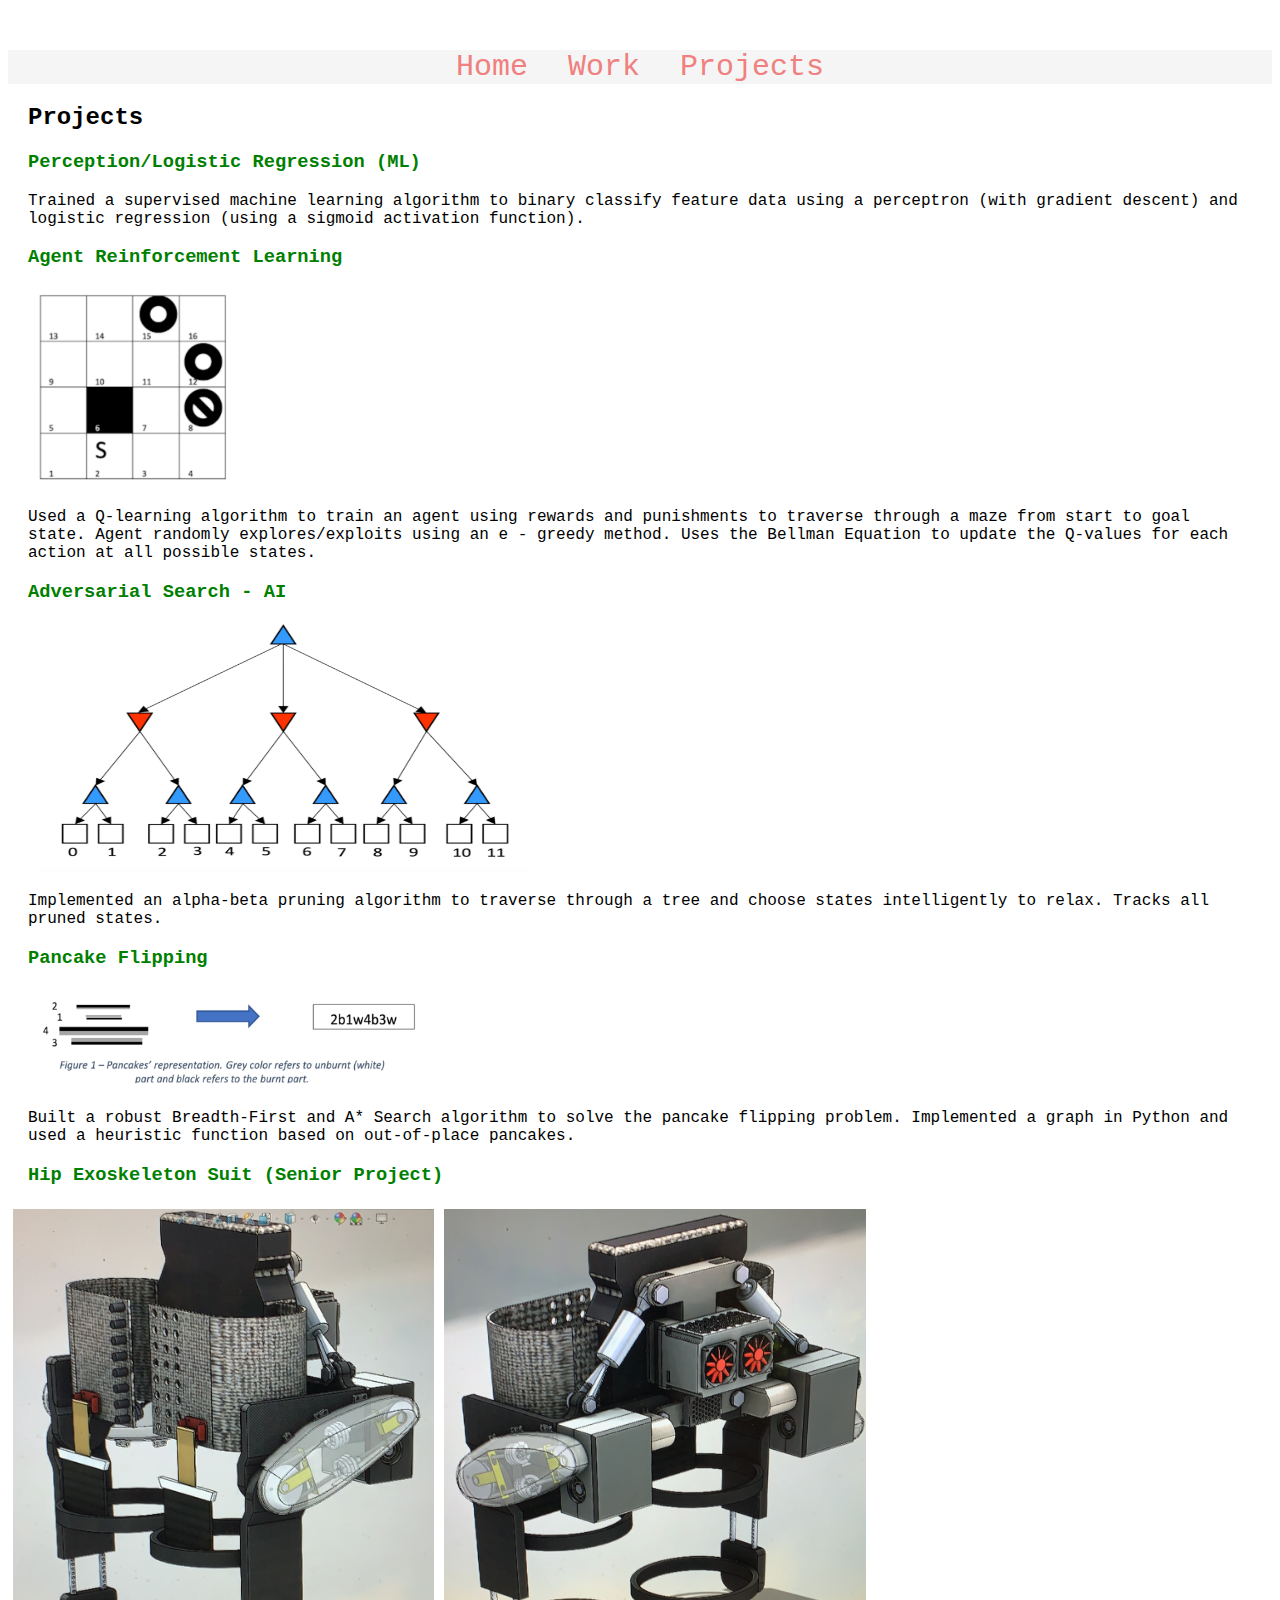
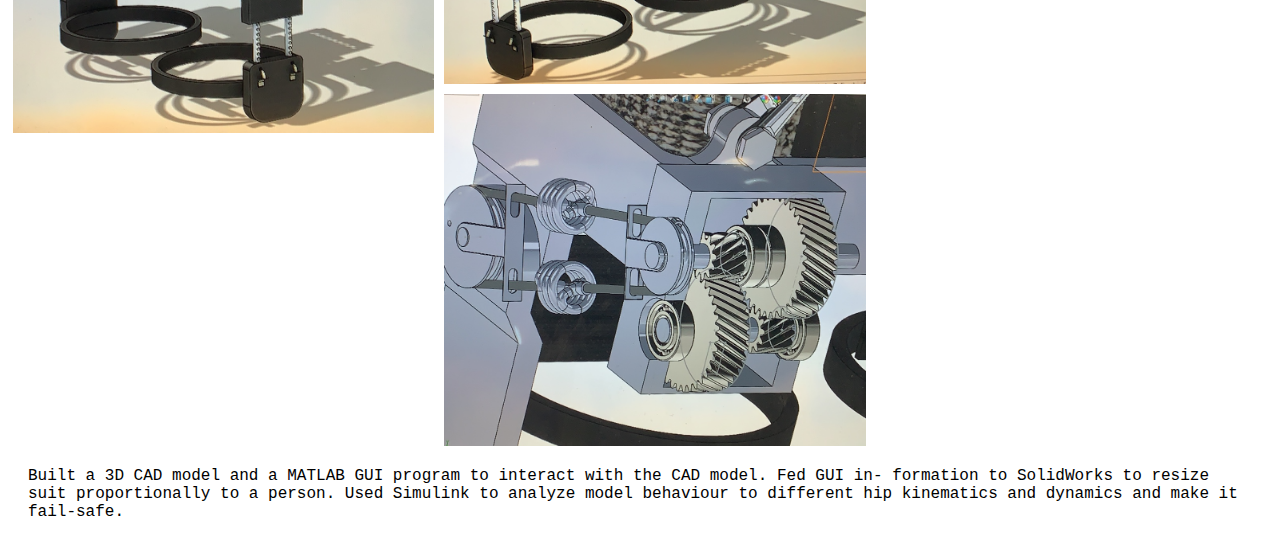
==== projects.html @ 563adfc6 "fixed" ====
<html lang="en">
<head>
    <meta charset="UTF-8">
    <meta http-equiv="X-UA-Compatible" content="IE=edge">
    <meta name="viewport" content="width=device-width, initial-scale=1.0">
    <title>Mevil's Website</title>
    <link rel="stylesheet" href="styles.css">
    <link rel="shortcut icon" type="image/png" href="img/Favicon.png">
</head>
<body>

    <!--Links-->
    <div id="nav">
        <nav>
            <ul>
                <li><a href="index.html">Home</a></li>
                <li><a href="work.html">Work</a></li>
                <li><a href="projects.html">Projects</a></li>
            </ul>
        </nav>
    </div>
    
    <!--Projects-->
    <h2 id="about">Projects</h2>
    <p>
        <h3 id="about">Perception/Logistic Regression (ML)</h3>
        <p id="about">
            Trained a supervised machine learning algorithm to binary classify feature data using a perceptron
            (with gradient descent) and logistic regression (using a sigmoid activation function).
        </p>
    </p>

    <p>
        <h3 id="about">Agent Reinforcement Learning</h3>
        &emsp; <img src="img/homework3.png" alt="HW3" width="200" height="200">
        <p id="about">
            Used a Q-learning algorithm to train an agent using rewards and punishments to traverse through a maze from 
            start to goal state. Agent randomly explores/exploits using an e - greedy method. Uses the Bellman Equation
            to update the Q-values for each action at all possible states.
        </p>
    </p>

    <p>
        <h3 id ="about">Adversarial Search - AI</h3>
        &emsp; <img src="img/HW2.png" alt="HW2" width="500" height="250">
        <p id="about">
            Implemented an alpha-beta pruning algorithm to traverse through a tree and choose states intelligently to relax. 
            Tracks all pruned states.
        </p>
    </p>

    <p>
        <h3 id='about'>Pancake Flipping</h3>
        &emsp; <img src="img/HW1.png" alt="HW1" width="400" height="100">
        <p id="about">
            Built a robust Breadth-First and A* Search algorithm to solve the pancake flipping problem. Implemented a graph 
            in Python and used a heuristic function based on out-of-place pancakes.
        </p>
    </p>

    <p>
        <h3 id="about">Hip Exoskeleton Suit (Senior Project)</h3>

        <div class="row">
            <div class="column">
              <img src="img/E1.png" alt="Front" style="width: 100%;">
            </div>
            <div class="column">
              <img src="img/E2.png" alt="Back" style="width: 100%;">
            </div>
            <div class="column">
              <img src="img/E3.png" alt="Gear" style="width: 100%;">
            </div>
          </div>

        
        <p id="about">
            Built a 3D CAD model and a MATLAB GUI program to interact with the CAD model. Fed GUI in- formation to SolidWorks 
            to resize suit proportionally to a person. Used Simulink to analyze model behaviour to different hip kinematics and 
            dynamics and make it fail-safe.
        </p>
    </p>

</body>
</html>
---- styles.css ----
body {
    font-family: 'Courier New', Courier, monospace;
    background-color: white;
}

#name {
    color: gray;
    font-size: 100px;
    text-align: center;
    font-weight: 900;
    margin-bottom: 0%;
}

#contacts {
    align-items: center;
    padding: 0 10px;
    text-decoration: none;
}

#nav {
    left: 0px;
    background-color: whitesmoke;
    text-align: center;
    margin-top: 50px;
}

#nav ul {
    margin: 0;
    padding: 0;
    display: inline-block;
}

#nav ul li {
    margin: 0;
    padding: 0;
    list-style: none;
    float: left;
}

#nav ul li a {
    text-decoration: none;
    font-size: 30px;
    color: lightcoral;
    padding: 0 20px;
    text-align: center;
}

#nav ul li a:hover {
    color: red;
}

.tooltip {
    position: relative;
    display: inline-block;
}

.tooltip .tooltiptext {
    visibility: hidden;
    width: 300px;
    background-color: black;
    color: white;
    text-align: center;
    padding: 5px 0;
    border-radius: 6px;
    top: 100%;
    left: 0%;
    margin-left: -130px;
    position: absolute;
    z-index: 1;
}

.tooltip:hover .tooltiptext {
    visibility: visible;
}

#info {
    font-size: 20px;
    text-align: left;
    padding: 0 20px;
}

#work {
    font-size: 20px;
    text-align: left;
    padding: 0 20px;
    text-decoration: none;
}

#about { padding: 0 20px; }

h3 { color: green;}

.column {
    float: left;
    width: 33.33%;
    padding: 5px;
}

.row::after {
    content: "";
    clear: both;
    display: table;
}
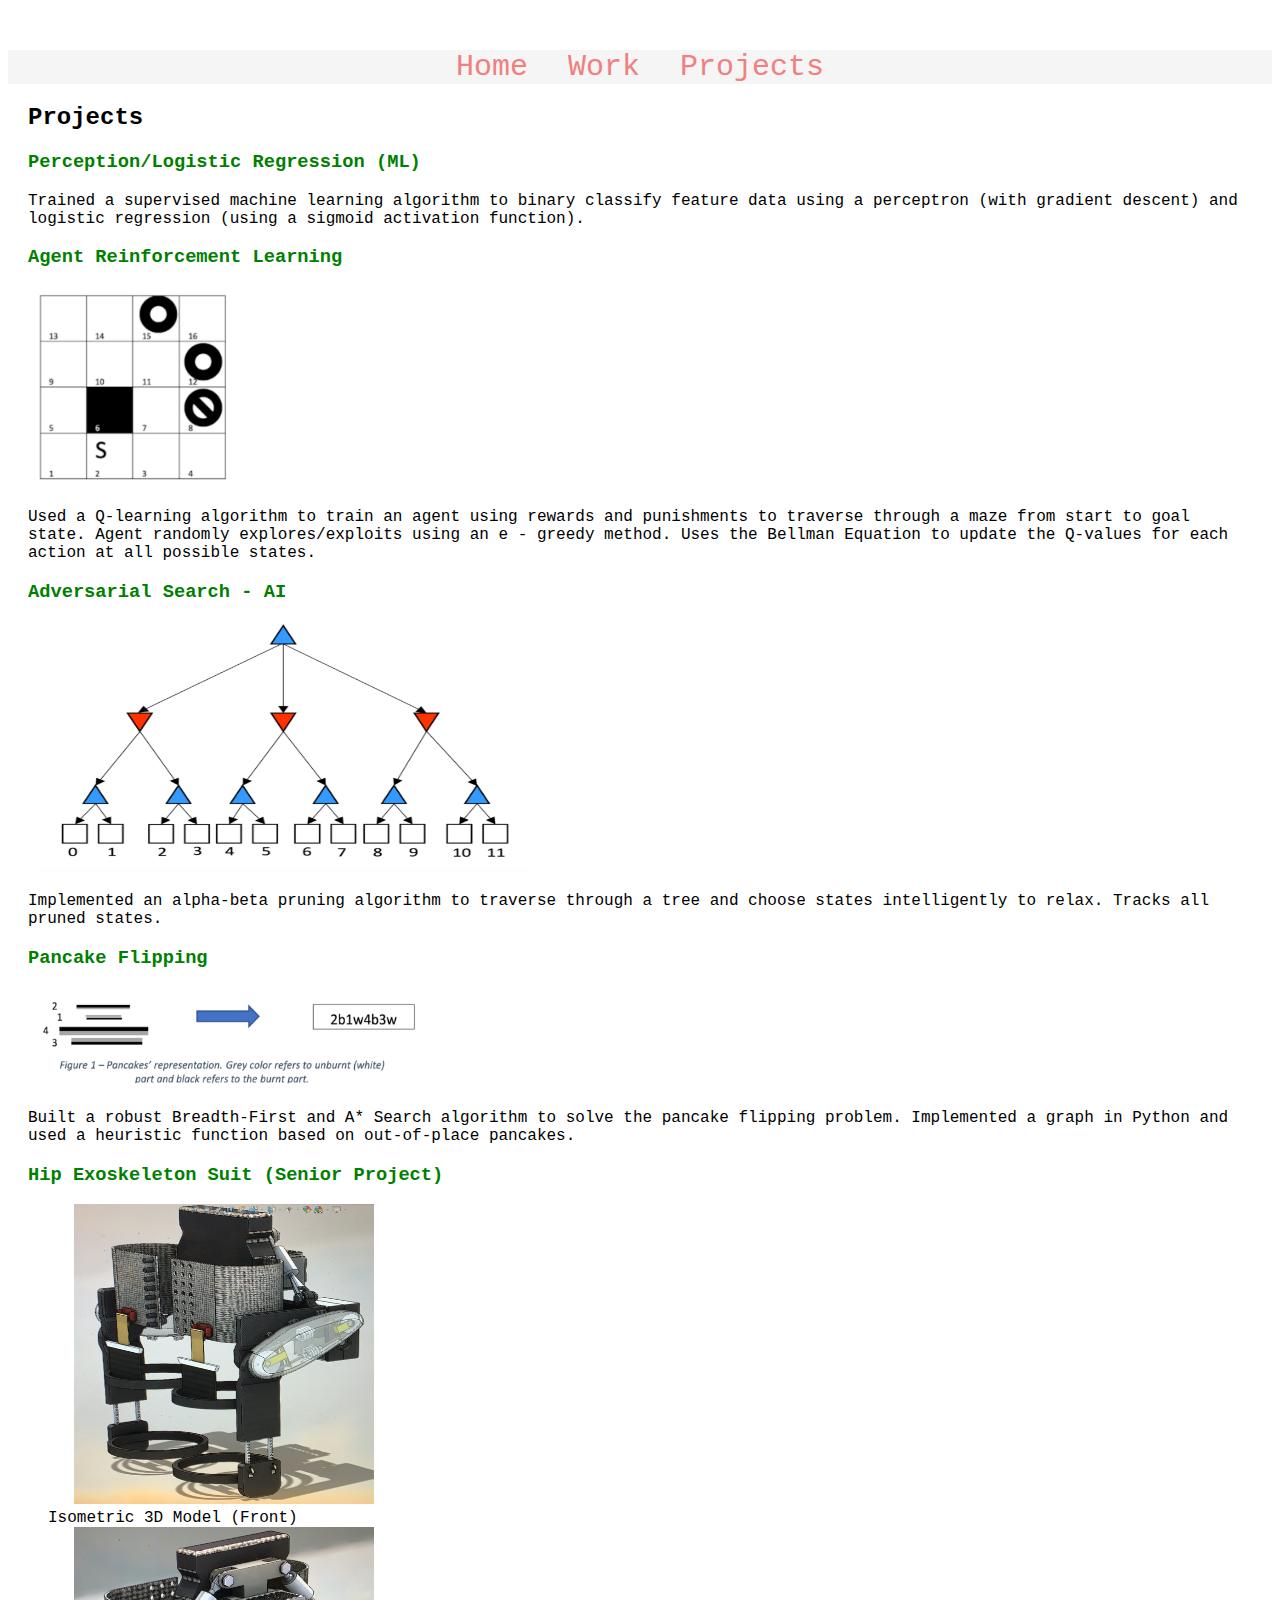
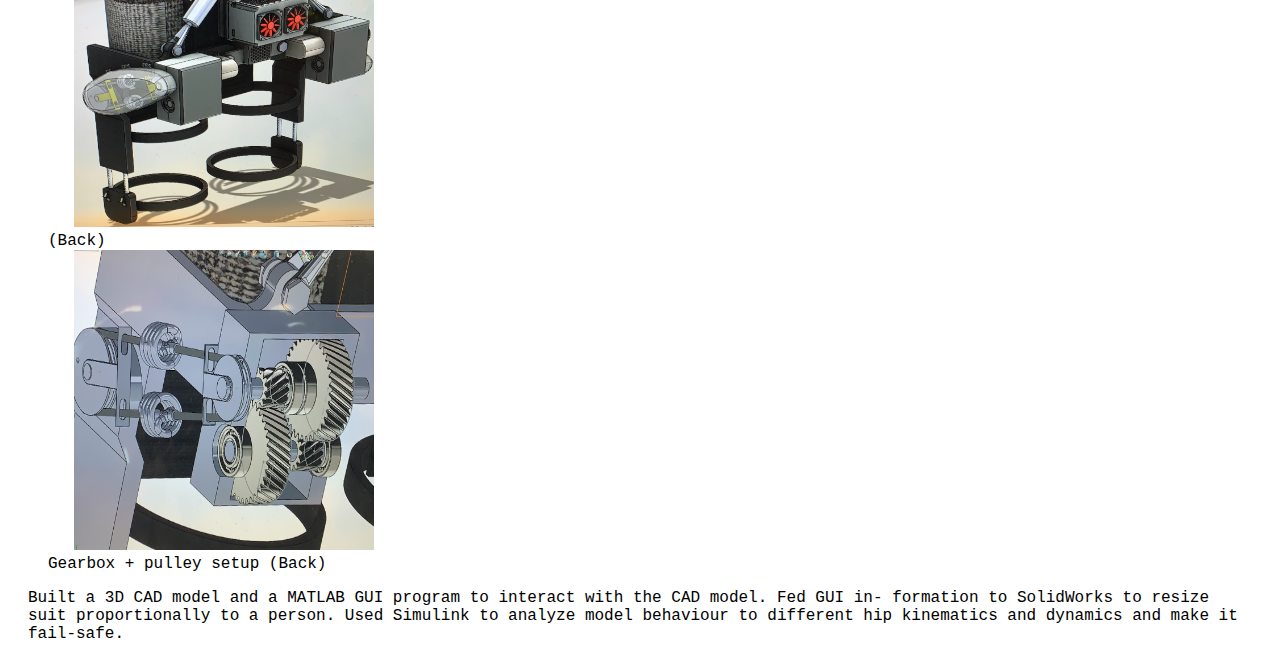
==== commit 97f98e24: "fixed" ====
--- a/projects.html
+++ b/projects.html
@@ -61,17 +61,19 @@
     <p>
         <h3 id="about">Hip Exoskeleton Suit (Senior Project)</h3>
 
-        <div class="row">
-            <div class="column">
-              <img src="img/E1.png" alt="Front" style="width: 100%;">
-            </div>
-            <div class="column">
-              <img src="img/E2.png" alt="Back" style="width: 100%;">
-            </div>
-            <div class="column">
-              <img src="img/E3.png" alt="Gear" style="width: 100%;">
-            </div>
-          </div>
+        <p>
+            <figure>
+                &emsp; <img src="img/E1.png" width="300" height="300">
+                <figcaption>Isometric 3D Model (Front)</figcaption>
+        
+                &emsp; <img src="img/E2.png" width="300" height="300">
+                <figcaption>(Back)</figcaption>
+    
+                &emsp; <img src="img/E3.png" width="300" height="300">
+                <figcaption>Gearbox + pulley setup (Back)</figcaption>
+            </figure>
+        </p>
+
 
         
         <p id="about">
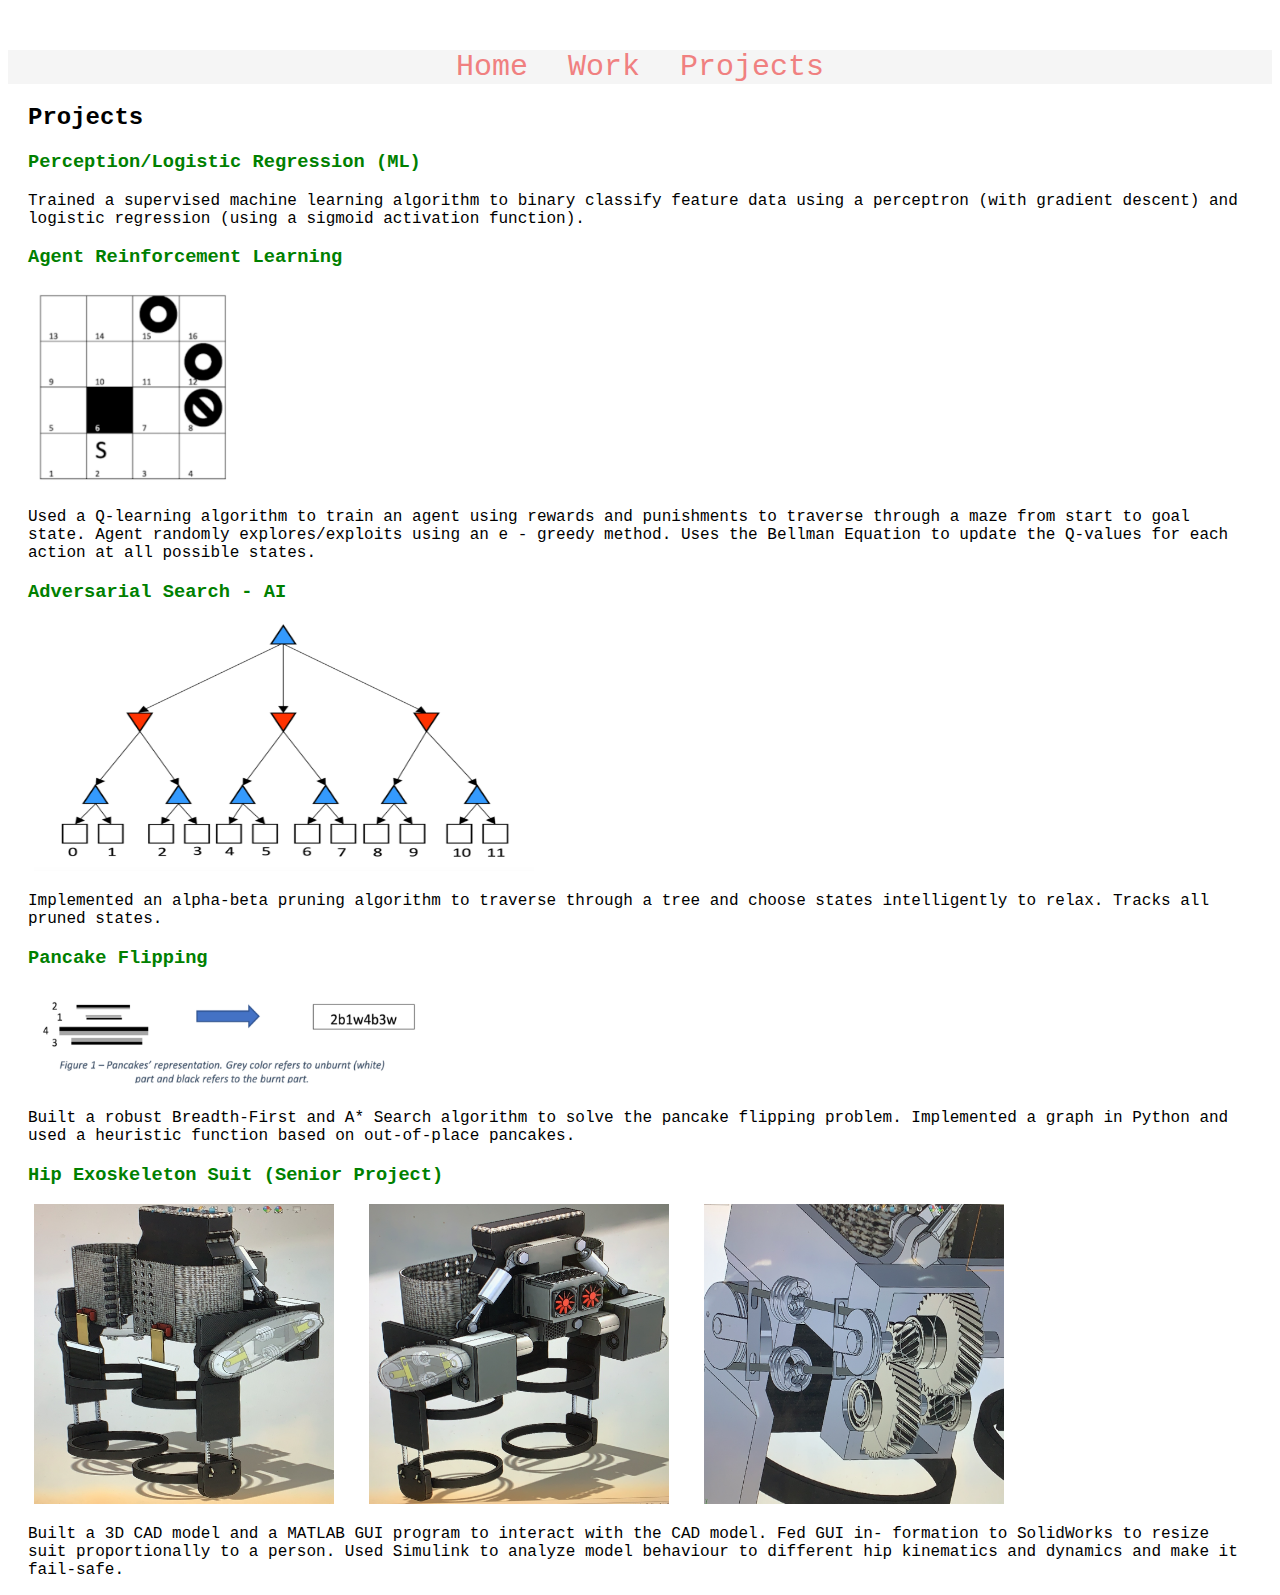
==== commit 1594ee37: "fixed" ====
--- a/projects.html
+++ b/projects.html
@@ -60,27 +60,15 @@
 
     <p>
         <h3 id="about">Hip Exoskeleton Suit (Senior Project)</h3>
+        &emsp; <img src="img/E1.png" width="300" height="300">
+        &emsp; <img src="img/E2.png" width="300" height="300">
+        &emsp; <img src="img/E3.png" width="300" height="300">
+    </p>
 
-        <p>
-            <figure>
-                &emsp; <img src="img/E1.png" width="300" height="300">
-                <figcaption>Isometric 3D Model (Front)</figcaption>
-        
-                &emsp; <img src="img/E2.png" width="300" height="300">
-                <figcaption>(Back)</figcaption>
-    
-                &emsp; <img src="img/E3.png" width="300" height="300">
-                <figcaption>Gearbox + pulley setup (Back)</figcaption>
-            </figure>
-        </p>
-
-
-        
-        <p id="about">
-            Built a 3D CAD model and a MATLAB GUI program to interact with the CAD model. Fed GUI in- formation to SolidWorks 
-            to resize suit proportionally to a person. Used Simulink to analyze model behaviour to different hip kinematics and 
-            dynamics and make it fail-safe.
-        </p>
+    <p id="about">
+        Built a 3D CAD model and a MATLAB GUI program to interact with the CAD model. Fed GUI in- formation to SolidWorks 
+        to resize suit proportionally to a person. Used Simulink to analyze model behaviour to different hip kinematics and 
+        dynamics and make it fail-safe.
     </p>
 
 </body>
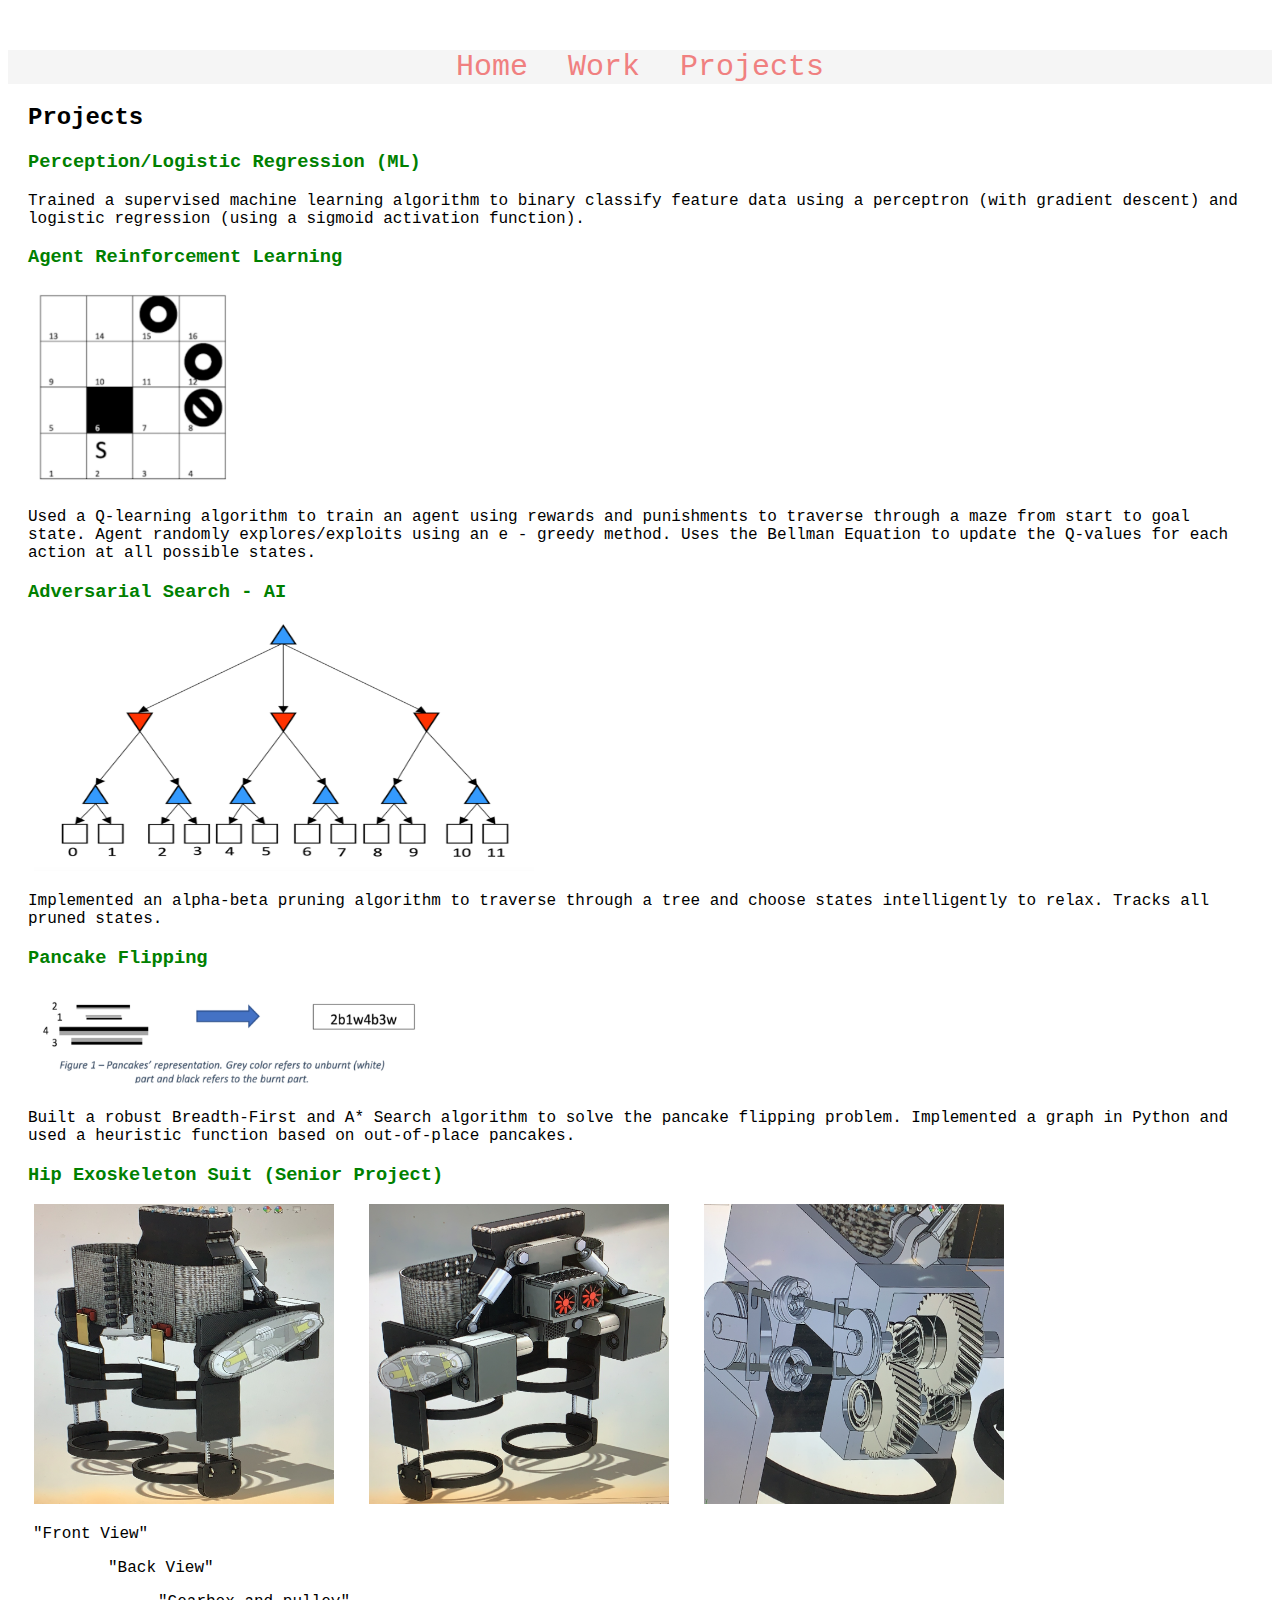
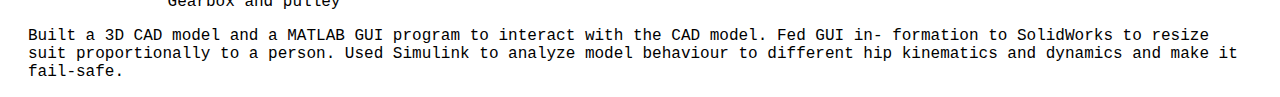
==== commit 00cfd36a: "fixed" ====
--- a/projects.html
+++ b/projects.html
@@ -65,6 +65,10 @@
         &emsp; <img src="img/E3.png" width="300" height="300">
     </p>
 
+    <p style="padding-left: 25px;">"Front View"</p>
+    <p style="padding-left: 100px;">"Back View"</p>
+    <p style="padding-left: 150px;">"Gearbox and pulley"</p>
+    
     <p id="about">
         Built a 3D CAD model and a MATLAB GUI program to interact with the CAD model. Fed GUI in- formation to SolidWorks 
         to resize suit proportionally to a person. Used Simulink to analyze model behaviour to different hip kinematics and 
--- a/styles.css
+++ b/styles.css
@@ -88,16 +88,4 @@
 
 #about { padding: 0 20px; }
 
-h3 { color: green;}
-
-.column {
-    float: left;
-    width: 33.33%;
-    padding: 5px;
-}
-
-.row::after {
-    content: "";
-    clear: both;
-    display: table;
-}+h3 { color: green;}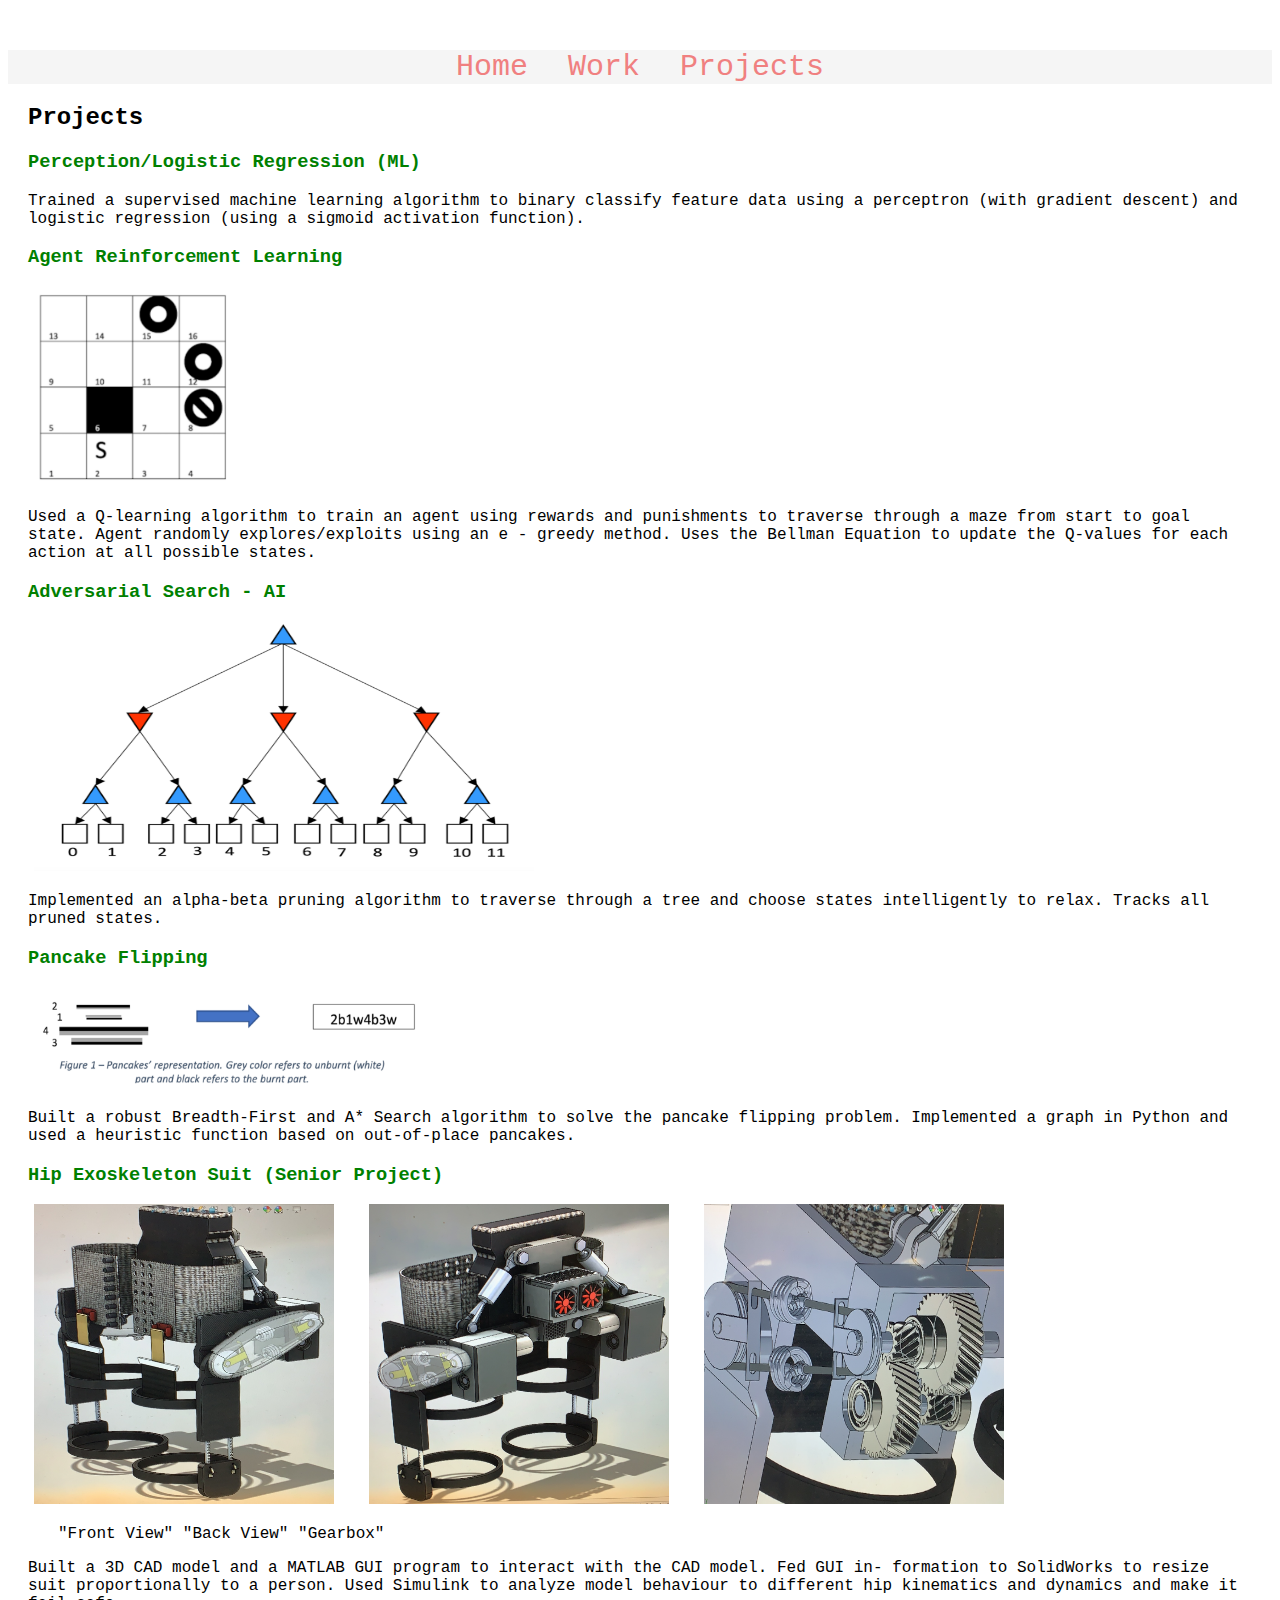
==== commit 9a855fd6: "fixed" ====
--- a/projects.html
+++ b/projects.html
@@ -65,10 +65,9 @@
         &emsp; <img src="img/E3.png" width="300" height="300">
     </p>
 
-    <p style="padding-left: 25px;">"Front View"</p>
-    <p style="padding-left: 100px;">"Back View"</p>
-    <p style="padding-left: 150px;">"Gearbox and pulley"</p>
-    
+    <p style="padding: 0 50px;">"Front View" "Back View" "Gearbox"</p>
+
+
     <p id="about">
         Built a 3D CAD model and a MATLAB GUI program to interact with the CAD model. Fed GUI in- formation to SolidWorks 
         to resize suit proportionally to a person. Used Simulink to analyze model behaviour to different hip kinematics and 
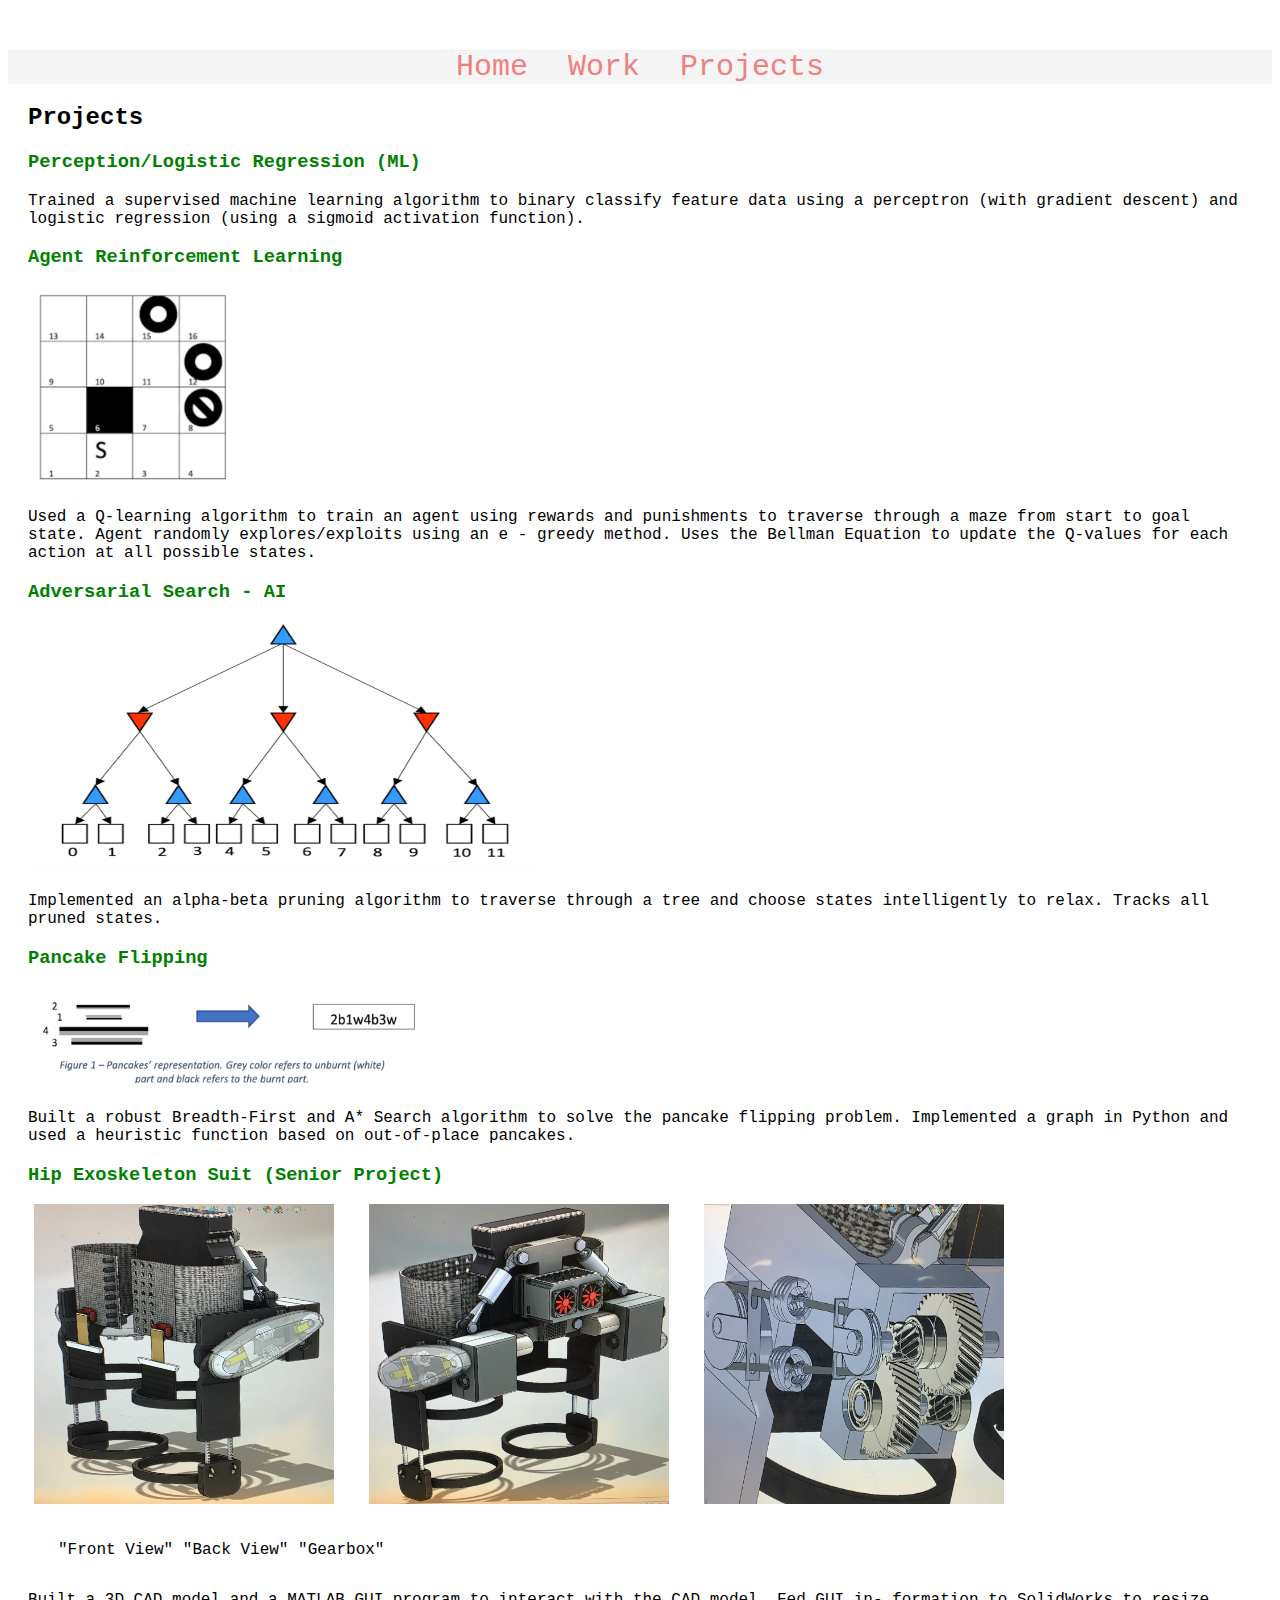
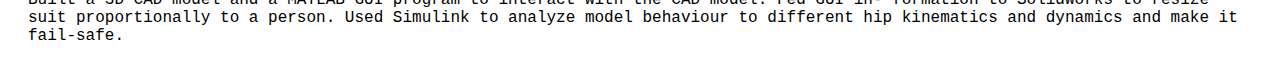
==== commit 20e47630: "fixed" ====
--- a/projects.html
+++ b/projects.html
@@ -65,7 +65,7 @@
         &emsp; <img src="img/E3.png" width="300" height="300">
     </p>
 
-    <p style="padding: 0 50px;">"Front View" "Back View" "Gearbox"</p>
+    <p style="display:inline-block; padding: 0 50px;">"Front View" "Back View" "Gearbox"</p>
 
 
     <p id="about">
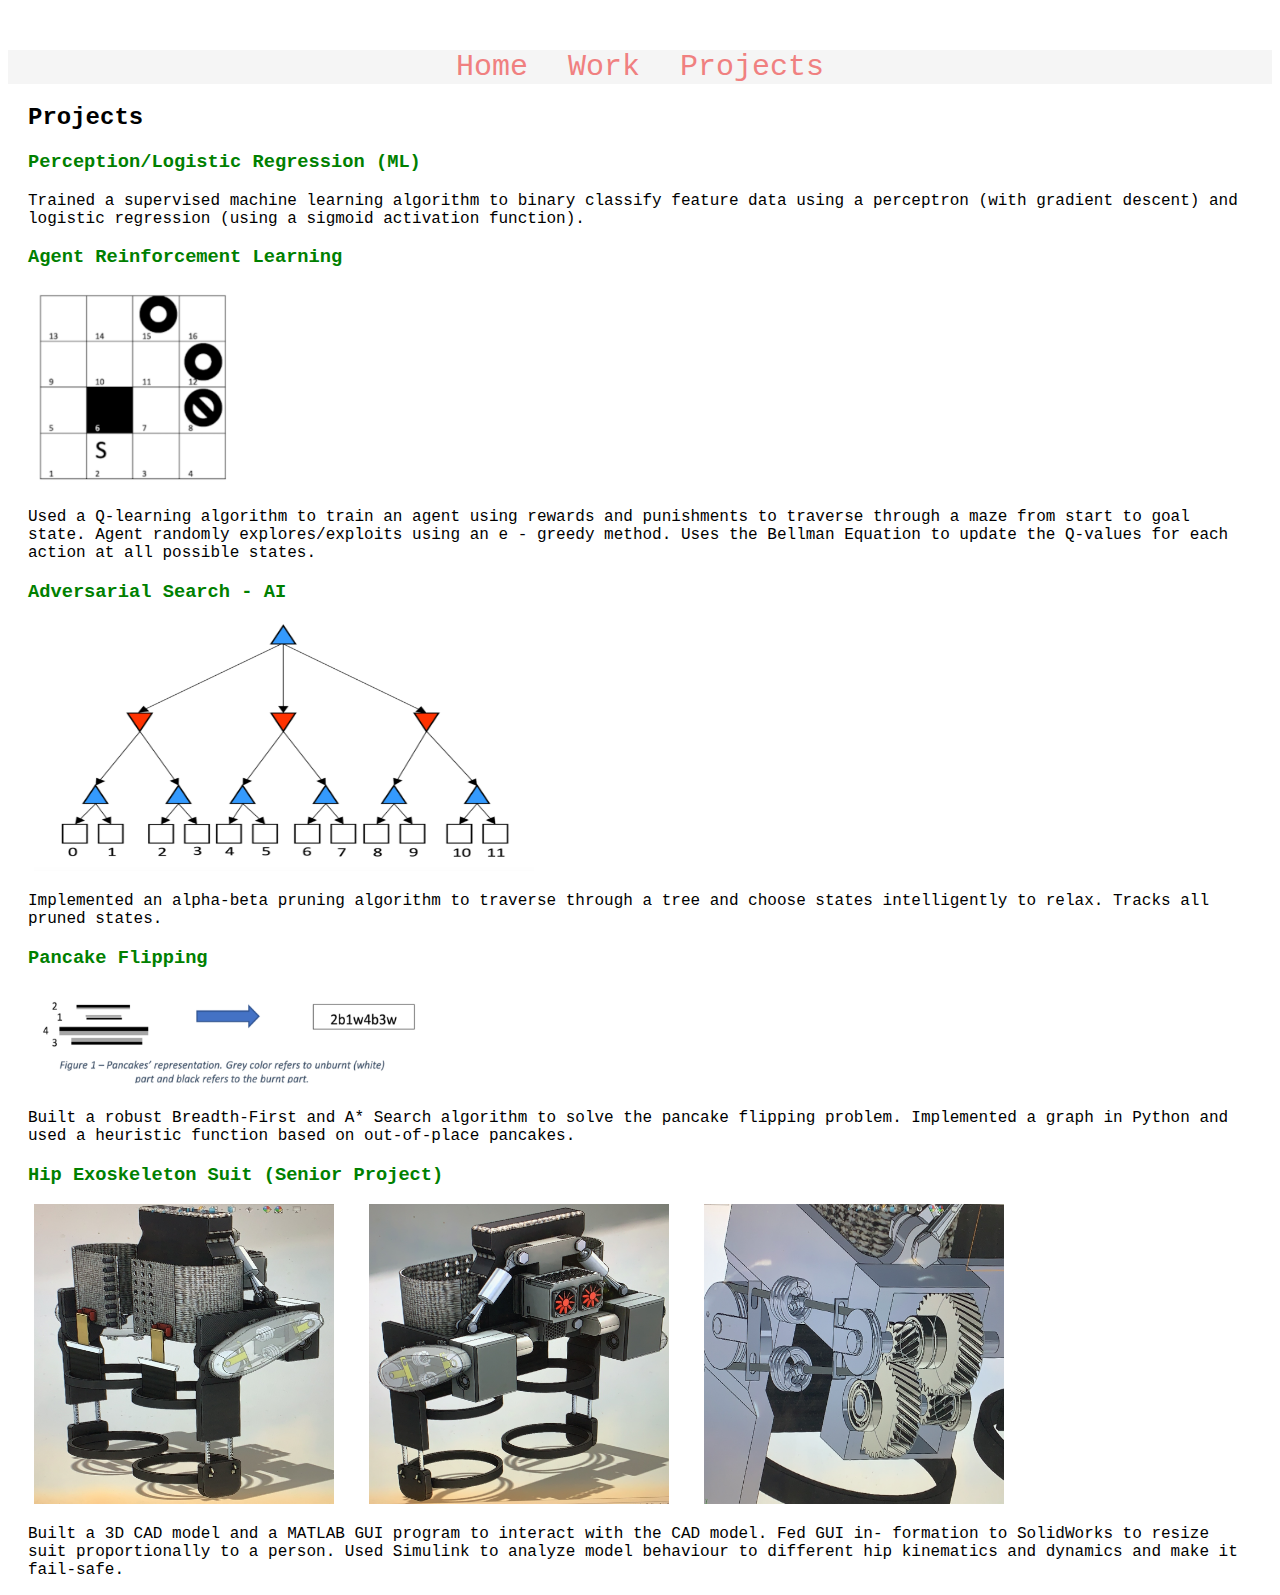
==== commit 74dc0d33: "done" ====
--- a/projects.html
+++ b/projects.html
@@ -65,9 +65,6 @@
         &emsp; <img src="img/E3.png" width="300" height="300">
     </p>
 
-    <p style="display:inline-block; padding: 0 50px;">"Front View" "Back View" "Gearbox"</p>
-
-
     <p id="about">
         Built a 3D CAD model and a MATLAB GUI program to interact with the CAD model. Fed GUI in- formation to SolidWorks 
         to resize suit proportionally to a person. Used Simulink to analyze model behaviour to different hip kinematics and 
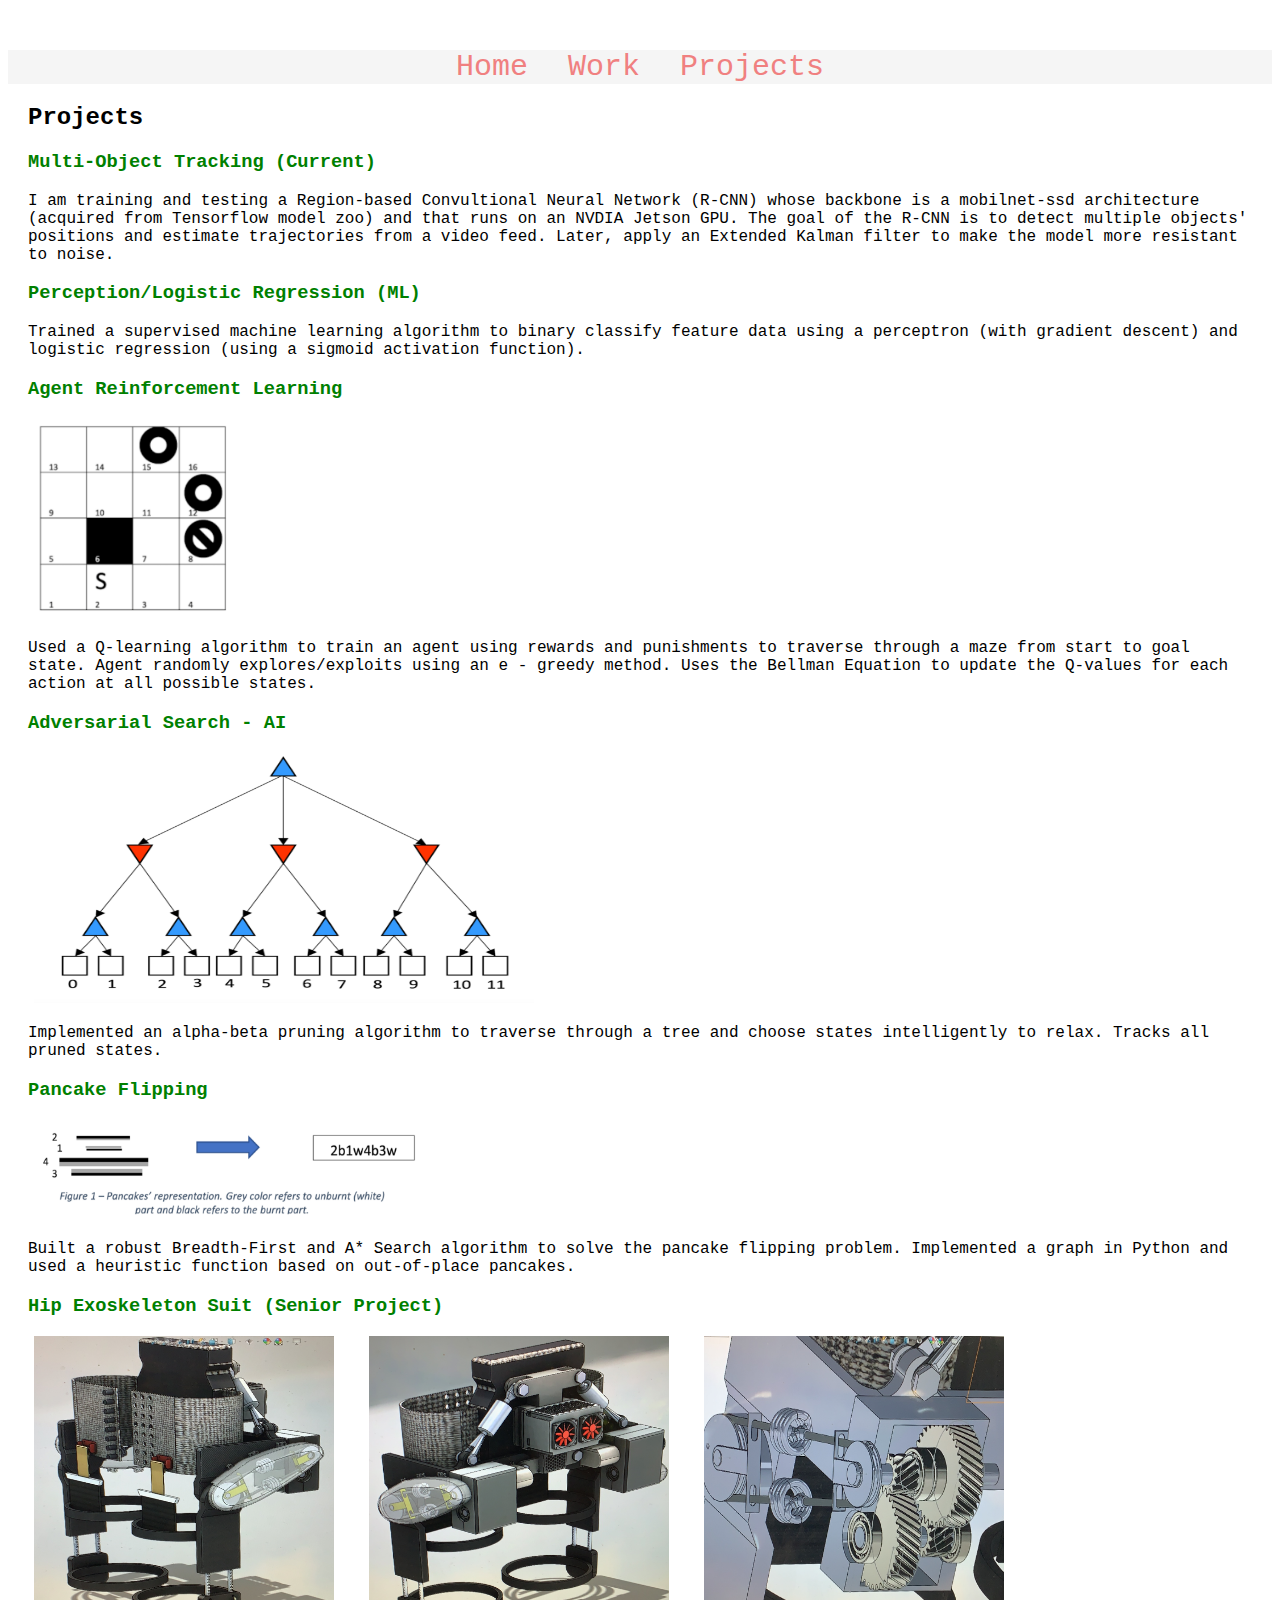
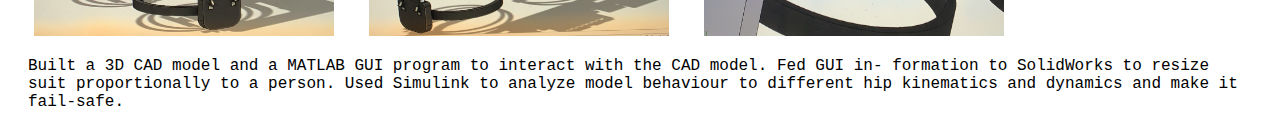
==== commit 33d3d7a9: "added new project" ====
--- a/projects.html
+++ b/projects.html
@@ -22,6 +22,17 @@
     
     <!--Projects-->
     <h2 id="about">Projects</h2>
+
+    <p>
+        <h3 id="about">Multi-Object Tracking (Current)</h3>
+        <p id="about">
+            I am training and testing a Region-based Convultional Neural Network (R-CNN) whose backbone is a mobilnet-ssd architecture
+            (acquired from Tensorflow model zoo) and that runs on an NVDIA Jetson GPU. The goal of the R-CNN is to detect multiple objects' 
+            positions and estimate trajectories from a video feed. Later, apply an Extended Kalman filter to make the model more 
+            resistant to noise.
+        </p>
+    </p>
+
     <p>
         <h3 id="about">Perception/Logistic Regression (ML)</h3>
         <p id="about">
